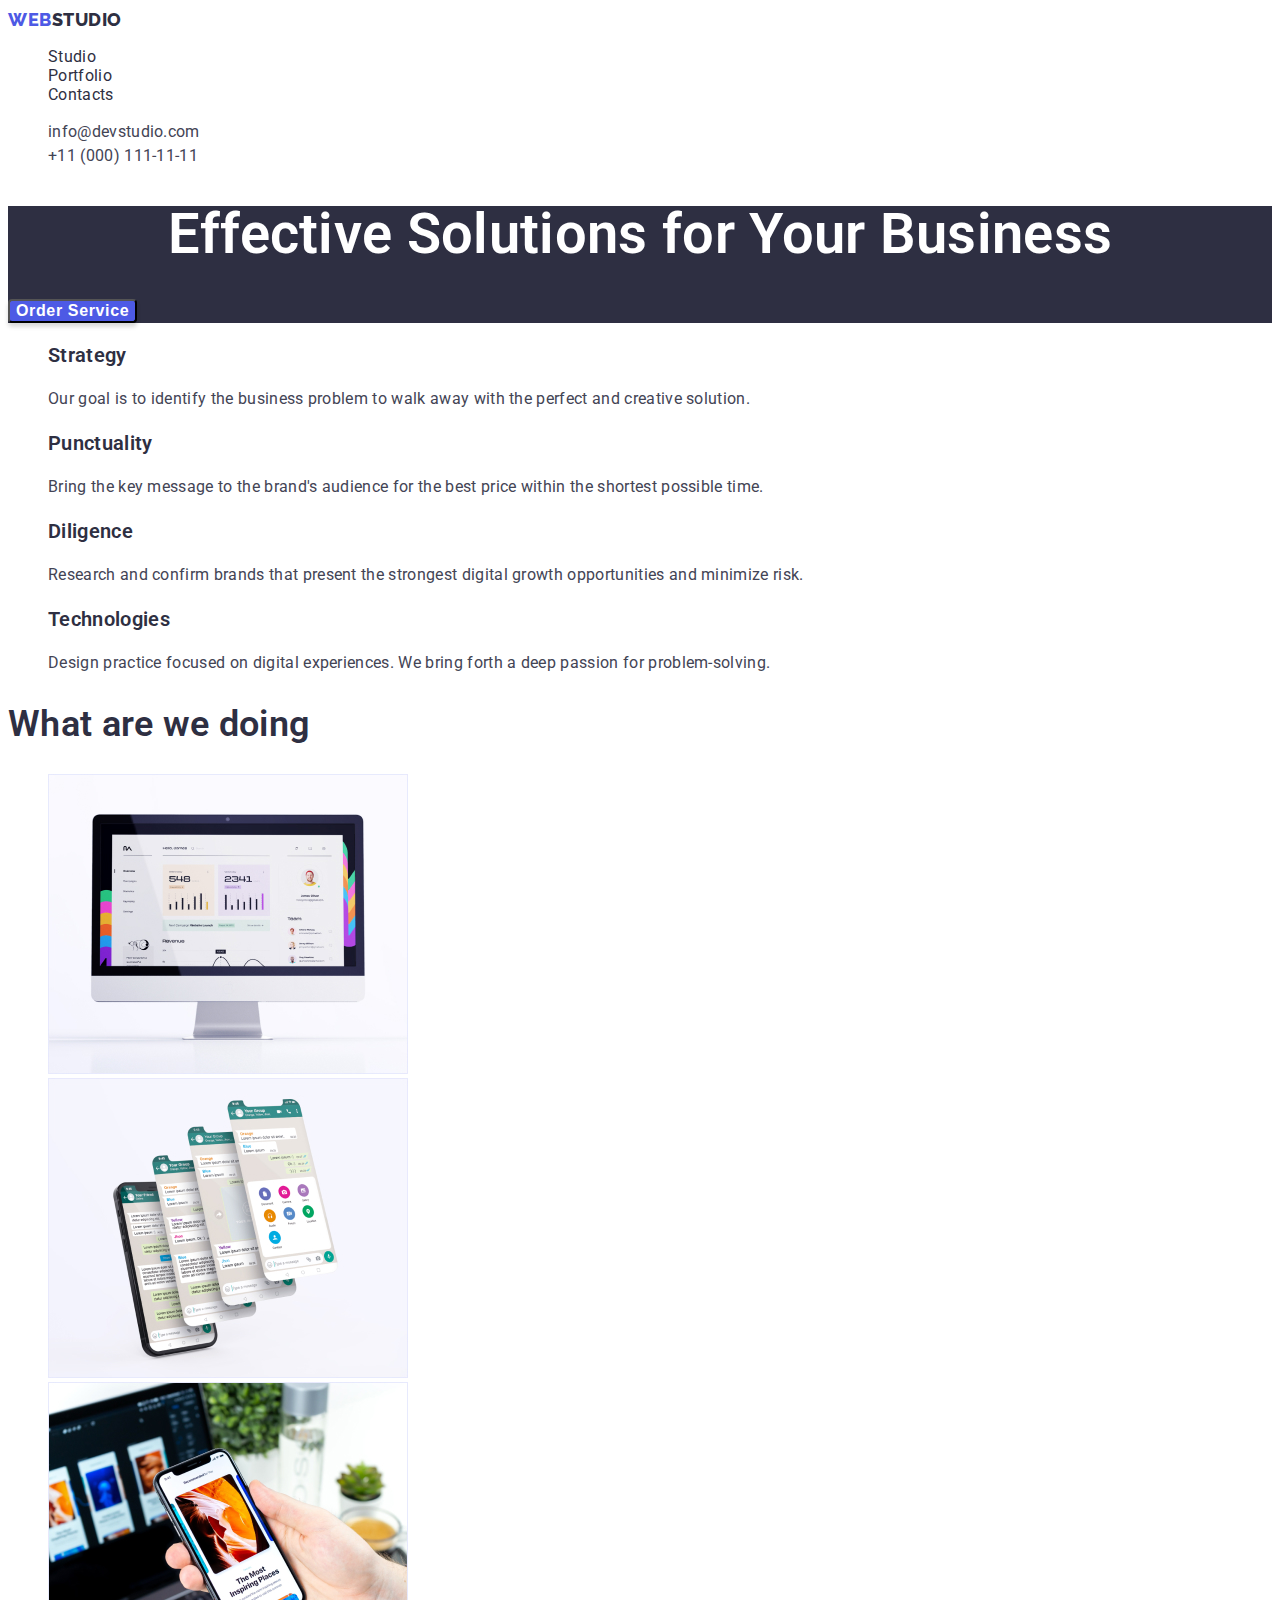
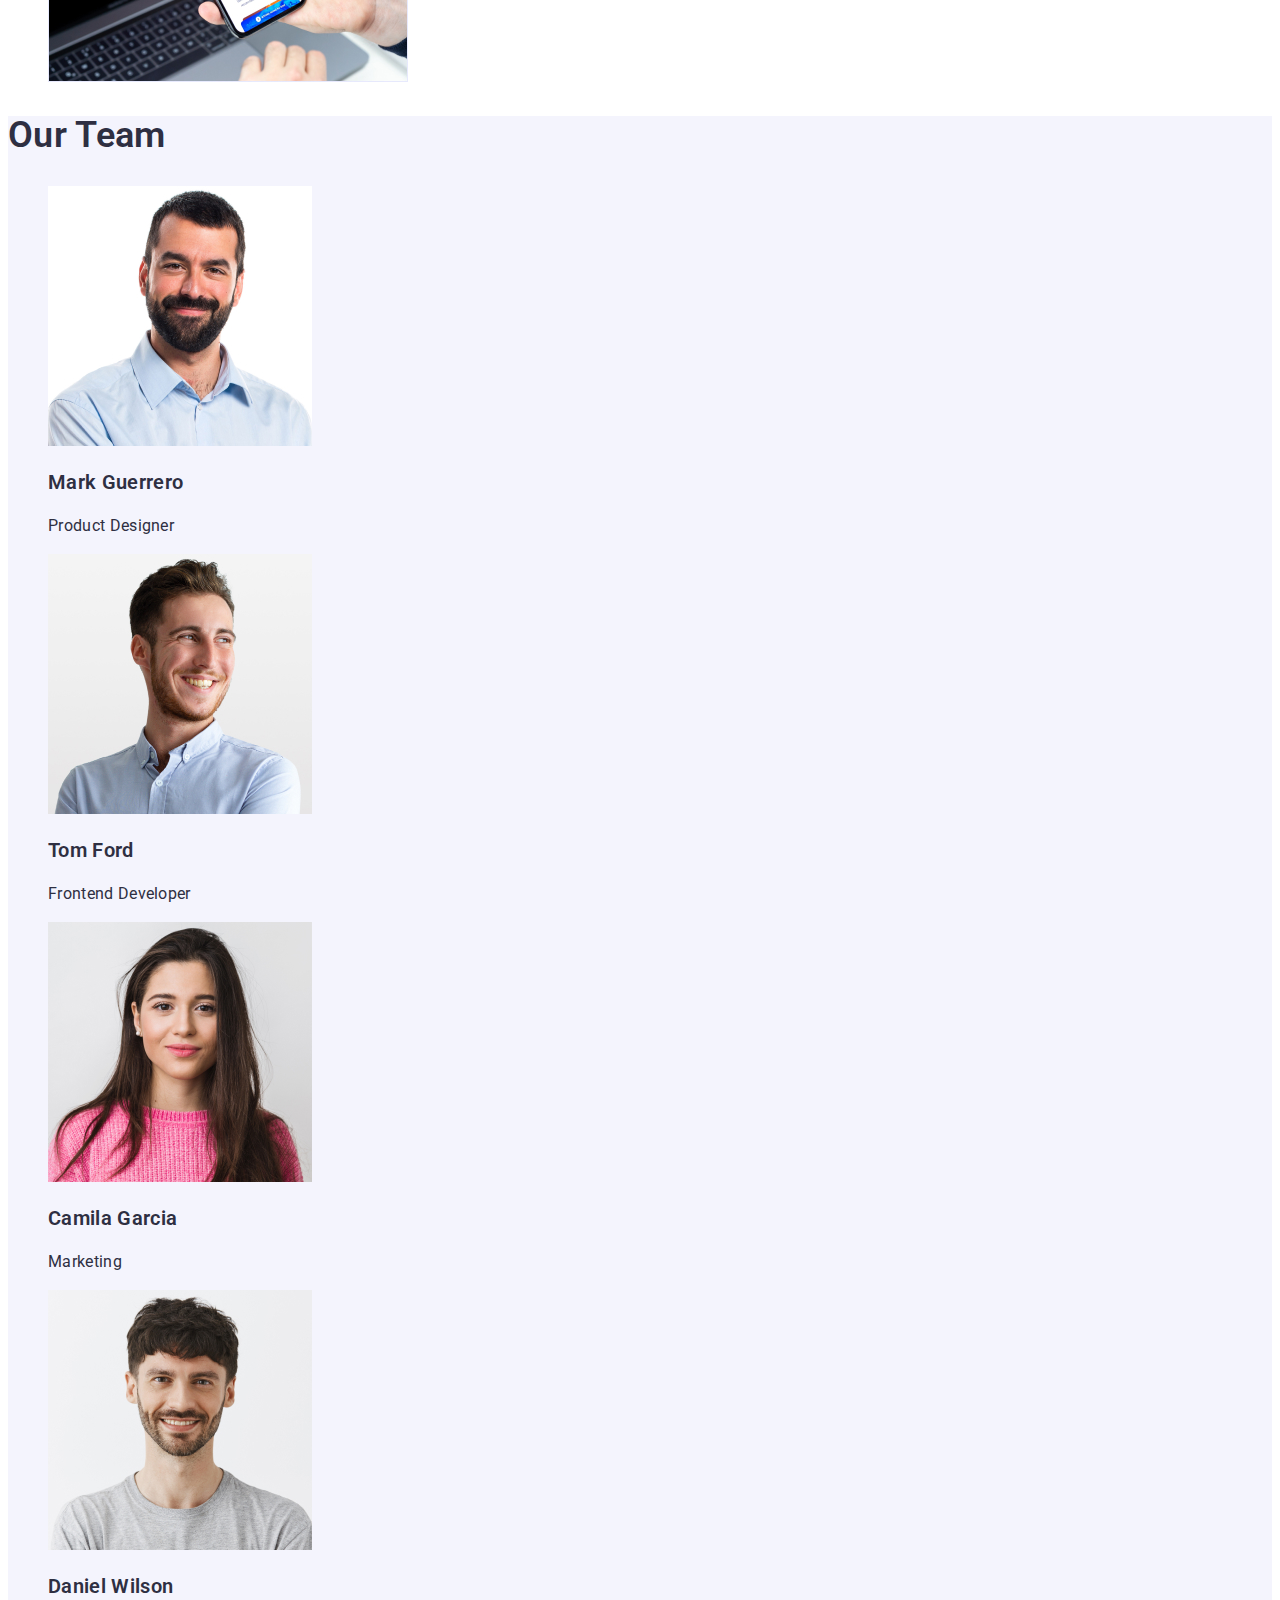
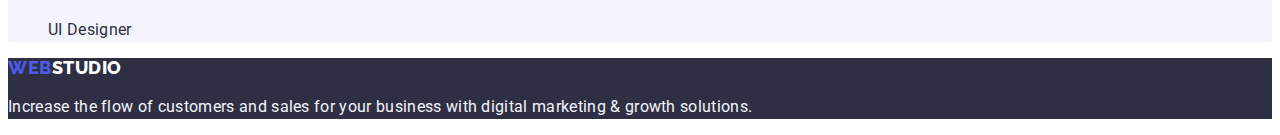
==== index.html @ 772b5e89 "Add all file" ====
<!DOCTYPE html>
<html lang="en">
  <head>
    <meta charset="UTF-8" />
    <meta http-equiv="X-UA-Compatible" content="IE=edge" />
    <meta name="viewport" content="width=device-width, initial-scale=1.0" />
    <title>WebStudio</title>
    <link rel="preconnect" href="https://fonts.googleapis.com">
    <link rel="preconnect" href="https://fonts.gstatic.com" crossorigin>
    <link href="https://fonts.googleapis.com/css2?family=Raleway:wght@700&family=Roboto:wght@400;500;700;900&display=swap" rel="stylesheet"> 
    <link rel="stylesheet" href="./css/styles.css">
  
  </head>
  <body>

    <header class="header">
      <nav class="navigation">
        <a href="index.html" class="logo"><span>Web</span>Studio</a>
        <ul class="nav-list list">
          <li><a href="./index.html" class="nav-link link">Studio</a></li>
          <li><a href="./portfolio.html" class="nav-link link">Portfolio</a></li>
          <li><a href="" class="nav-link link">Contacts</a></li>
        </ul>
      </nav>
      <ul class="contact-list list">
        <li><a href="mailto:info@devstudio.com" class="contact link">info@devstudio.com</a></li>
        <li><a href="tel:+110001111111" class="contact link">+11 (000) 111-11-11</a></li>
      </ul>
    </header>

    <main>
      <section class="hero">
        <h1 class="hero-title">Effective Solutions for Your Business</h1>
        <button type="button" class="btn-hero">Order Service</button>
      </section>

      <section class="work">
        <!--<h2>How we are working</h2>-->
        <ul class="work-list list">
          <li>
            <h3 class="work-title">Strategy</h3>
            <p class="work-text">
              Our goal is to identify the business problem to walk away with the
              perfect and creative solution.
            </p>
          </li>
          <li>
            <h3 class="work-title">Punctuality</h3>
            <p class="work-text">
              Bring the key message to the brand's audience for the best price
              within the shortest possible time.
            </p>
          </li>
          <li>
            <h3 class="work-title">Diligence</h3>
            <p class="work-text">
              Research and confirm brands that present the strongest digital
              growth opportunities and minimize risk.
            </p>
          </li>
          <li>
            <h3 class="work-title">Technologies</h3>
            <p class="work-text">
              Design practice focused on digital experiences. We bring forth a
              deep passion for problem-solving.
            </p>
          </li>
        </ul>
      </section>

      <section class="Doing">
        <h2 class="second-title">What are we doing</h2>
        <ul class="list">
          <li>
            <img
              src="./images/monitor.jpg"
              alt="PC application"
              width="360"
              height="300"
            />
          </li>
          <li>
            <img
              src="./images/menumobile.jpg"
              alt="mobile app"
              width="360"
              height="300"
            />
          </li>
          <li>
            <img
              src="./images/mobil.jpg"
              alt="design solutions"
              width="360"
              height="300"
            />
          </li>
        </ul>
      </section>

      <section class="our-team">
        <h2 class="second-title">Our Team</h2>
        <ul class="list">
          <li>
            <img
              src="./images/mark.jpg"
              alt="Mark Guerrero"
              width="264"
              height="260"
            />
            <h3 class="team-name">Mark Guerrero</h3>
            <p class="team-profession">Product Designer</p>
          </li>
          <li>
            <img
              src="./images/tom.jpg"
              alt="Tom Ford"
              width="264"
              height="260"
            />
            <h3 class="team-name">Tom Ford</h3>
            <p class="team-profession">Frontend Developer</p>
          </li>
          <li>
            <img
              src="./images/camila.jpg"
              alt="Camila Garcia"
              width="264"
              height="260"
            />
            <h3 class="team-name">Camila Garcia</h3>
            <p class="team-profession">Marketing</p>
          </li>
          <li>
            <img
              src="./images/daniel.jpg"
              alt="Daniel Wilson"
              width="264"
              height="260"
            />
            <h3 class="team-name">Daniel Wilson</h3>
            <p class="team-profession">UI Designer</p>
          </li>
        </ul>
      </section>
    </main>

    <footer class="foother-page">
      <a href="index.html" class="foot-logo logo"><span>Web</span>Studio</a>
      <p class="foother-ending">
        Increase the flow of customers and sales for your business with digital
        marketing & growth solutions.
      </p>
    </footer>
  </body>
</html>
---- css/styles.css ----
:root {
    --main-color:#2E2F42;
    --second-color:#434455;
    --third-color:#FFFFFF;
    --small-color:#4D5AE5;
    --button-color:#404BBF;
    --ligt-color:#F4F4FD;
}

    body {font-family: 'Roboto', sans-serif;
        color: var(--main-color);
        background-color: var(--third-color);
        letter-spacing: 0.02em;}
        
/* Header */
.header-nav {font-size: 16px;
    line-height: 1.5;
    font-weight: 600;
    background-color: var(--third-color);}  

 .logo {font-family: 'Raleway', sans-serif;
    font-weight: 800;
    font-size: 18px;
    line-height: 1.3;
    letter-spacing: 0.03em;
    text-transform: uppercase;
    text-decoration: none;
    color: var(--main-color);}   

    .logo > span {color: var(--small-color)}

    .link {text-decoration: none;}
     .link:hover,
     .link:focus 
     {color: var(--small-color);}
        
    .list {list-style: none;}

    .nav-list {}

        .nav-link {color: var(--main-color);}

    .contact-list {font-weight: 400;
            font-size: 16px;
            line-height: 1.5;}

        .contact {color: var(--second-color);}

    /* Main */
    /* Hero section */
        .hero{background-color: var(--main-color)}

        .hero-title {color: var(--third-color);
            font-weight: 600;
            font-size: 56px;
            line-height: 1;
            text-align: center;}

            .btn-hero {font-weight: 600;
                font-size: 16px;
                line-height: 1.1;
                letter-spacing: 0.04em;
                color: var(--third-color);
                background: var(--small-color);
                box-shadow: 0px 4px 4px rgba(0, 0, 0, 0.15);
                border-radius: 4px;}

                .btn-hero:hover,
                .btn-hero:focus {background-color: var(--button-color);}
        
    /* How we are working section */
        .work {background-color: var(--third-color);}
                
        .work-list {}
        
         .work-title {font-weight: 600;
            font-size: 20px;
            line-height: 1.2;}

            .work-text {color: var(--second-color);
                font-weight: 400;
                font-size: 16px;
                line-height: 1.5;}

    /* What are we doing section*/
        .second-title {font-weight: 600;
            font-size: 36px;
            line-height: 1.1;}

    /* Our team */
        .our-team {background-color: var(--ligt-color);}
        
        .team-name {font-weight: 600;
            font-size: 20px;
            line-height: 1.2;}

        .team-profession {font-weight: 400;
            font-size: 16px;
            line-height: 1.5;}

    /* Foother */
    .foot-logo {color: var(--third-color);
                line-height: 1.16;}

    .foother-page {background-color: var(--main-color);}
    
        .foother-ending {color: var(--ligt-color);
            font-weight: 400;
            font-size: 16px;
            line-height: 1.5;}

    /* Portfolio */
    .project-filter {}
    
        .btn-projects {font-weight: 600;
            font-size: 16px;
            line-height: 1.5;
            letter-spacing: 0.04em;
            background-color: var(--ligt-color);
            color: var(--small-color);}
        
        .btn-projects:hover,
        .btn-projects:focus {background-color: var(--small-color);
        color: var(--third-color);}

        .list {list-style: none;}

        .name-project {color: var(--main-color);
            font-weight: 600;
            font-size: 20px;
            line-height: 1.2;}

            .project-type   {color: var(--second-color);
                font-weight: 400;
                font-size: 16px;
                line-height: 1.5;}
        
        .pay-text {background-color: var(--small-color);
            color: var(--ligt-color);
            font-weight: 400;
            font-size: 16px;
            line-height: 1.5;}
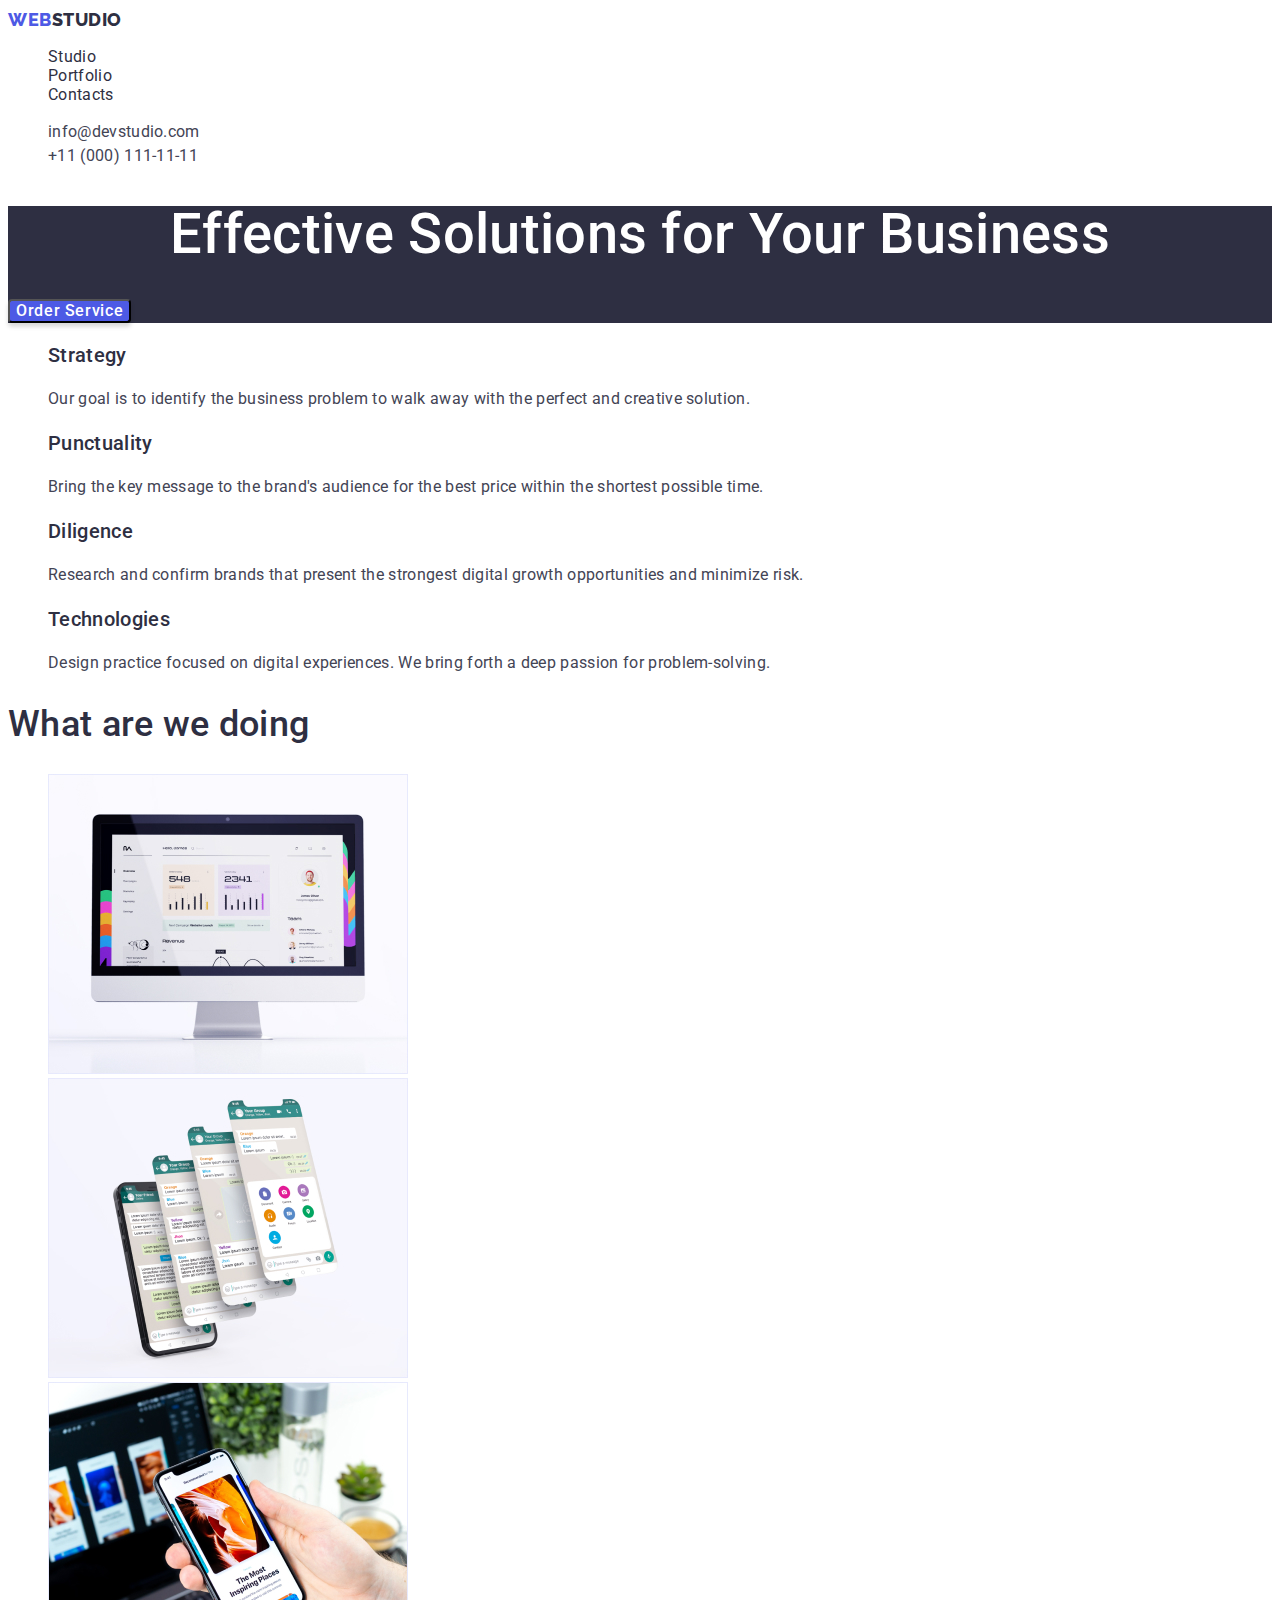
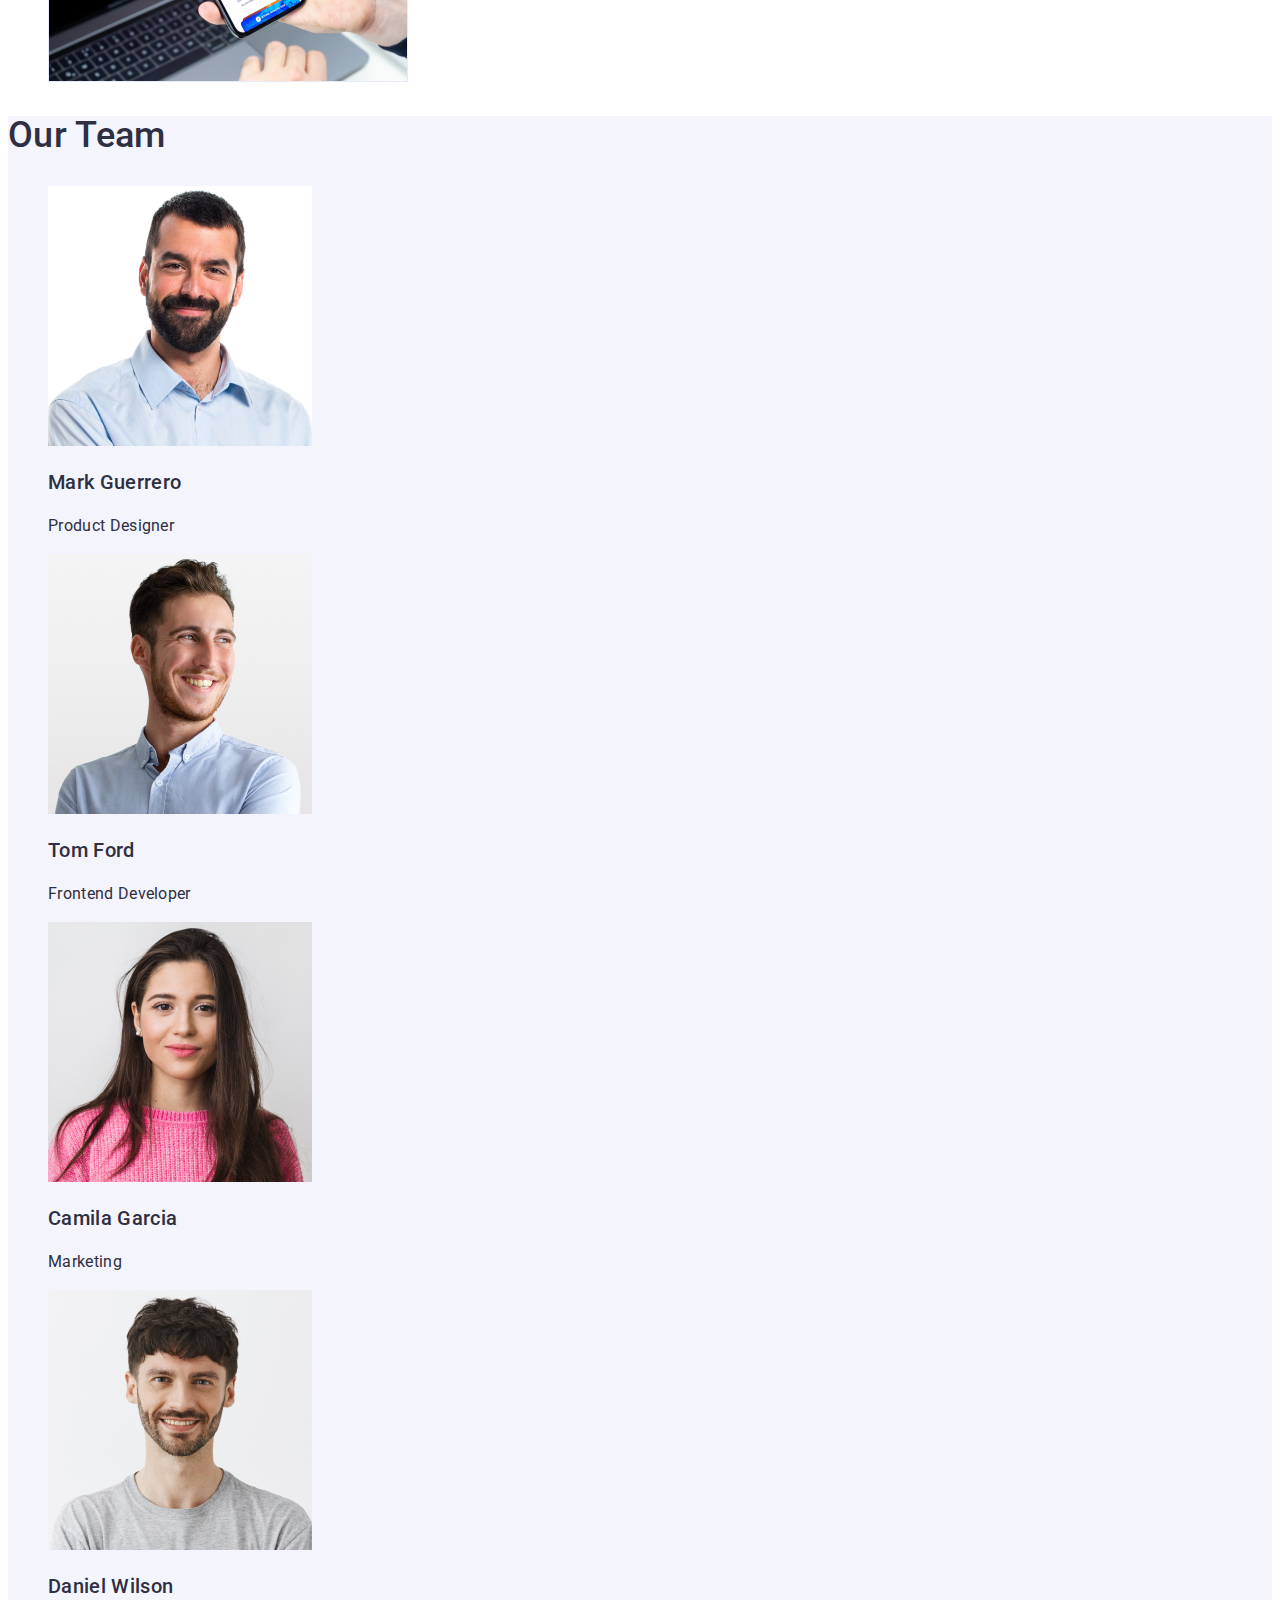
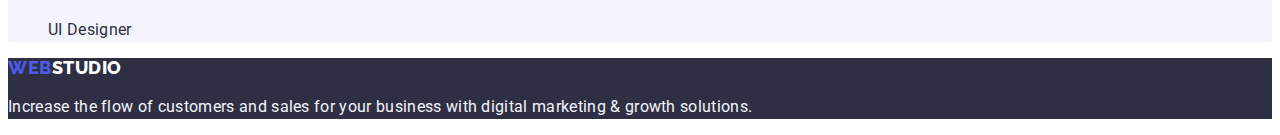
==== commit 5d4a56d5: "Corect css and html" ====
--- a/index.html
+++ b/index.html
@@ -5,26 +5,35 @@
     <meta http-equiv="X-UA-Compatible" content="IE=edge" />
     <meta name="viewport" content="width=device-width, initial-scale=1.0" />
     <title>WebStudio</title>
-    <link rel="preconnect" href="https://fonts.googleapis.com">
-    <link rel="preconnect" href="https://fonts.gstatic.com" crossorigin>
-    <link href="https://fonts.googleapis.com/css2?family=Raleway:wght@700&family=Roboto:wght@400;500;700;900&display=swap" rel="stylesheet"> 
-    <link rel="stylesheet" href="./css/styles.css">
-  
+    <link rel="preconnect" href="https://fonts.googleapis.com" />
+    <link rel="preconnect" href="https://fonts.gstatic.com" crossorigin />
+    <link
+      href="https://fonts.googleapis.com/css2?family=Raleway:wght@800&family=Roboto:wght@400;500;700;900&display=swap"
+      rel="stylesheet"
+    />
+    <link rel="stylesheet" href="./css/styles.css" />
   </head>
   <body>
-
     <header class="header">
       <nav class="navigation">
-        <a href="index.html" class="logo"><span>Web</span>Studio</a>
+        <a href="index.html" class="logo"
+          ><span class="logo-web">Web</span>Studio</a
+        >
         <ul class="nav-list list">
-          <li><a href="./index.html" class="nav-link link">Studio</a></li>
-          <li><a href="./portfolio.html" class="nav-link link">Portfolio</a></li>
+          <li><a href="./index.html" class="nav-link">Studio</a></li>
+          <li><a href="./portfolio.html" class="nav-link">Portfolio</a></li>
           <li><a href="" class="nav-link link">Contacts</a></li>
         </ul>
       </nav>
       <ul class="contact-list list">
-        <li><a href="mailto:info@devstudio.com" class="contact link">info@devstudio.com</a></li>
-        <li><a href="tel:+110001111111" class="contact link">+11 (000) 111-11-11</a></li>
+        <li>
+          <a href="mailto:info@devstudio.com" class="contact"
+            >info@devstudio.com</a
+          >
+        </li>
+        <li>
+          <a href="tel:+110001111111" class="contact">+11 (000) 111-11-11</a>
+        </li>
       </ul>
     </header>
 
@@ -146,7 +155,9 @@
     </main>
 
     <footer class="foother-page">
-      <a href="index.html" class="foot-logo logo"><span>Web</span>Studio</a>
+      <a href="index.html" class="foot-logo logo"
+        ><span class="logo-web">Web</span>Studio</a
+      >
       <p class="foother-ending">
         Increase the flow of customers and sales for your business with digital
         marketing & growth solutions.
--- a/css/styles.css
+++ b/css/styles.css
@@ -1,142 +1,215 @@
 :root {
-    --main-color:#2E2F42;
-    --second-color:#434455;
-    --third-color:#FFFFFF;
-    --small-color:#4D5AE5;
-    --button-color:#404BBF;
-    --ligt-color:#F4F4FD;
-}
-
-    body {font-family: 'Roboto', sans-serif;
-        color: var(--main-color);
-        background-color: var(--third-color);
-        letter-spacing: 0.02em;}
-        
+  --main-color: #2e2f42;
+  --second-color: #434455;
+  --third-color: #ffffff;
+  --small-color: #4d5ae5;
+  --button-color: #404bbf;
+  --ligt-color: #f4f4fd;
+}
+
+body {
+  font-family: "Roboto", sans-serif;
+  color: var(--main-color);
+  background-color: var(--third-color);
+  letter-spacing: 0.02em;
+}
+
 /* Header */
-.header-nav {font-size: 16px;
-    line-height: 1.5;
-    font-weight: 600;
-    background-color: var(--third-color);}  
-
- .logo {font-family: 'Raleway', sans-serif;
-    font-weight: 800;
-    font-size: 18px;
-    line-height: 1.3;
-    letter-spacing: 0.03em;
-    text-transform: uppercase;
-    text-decoration: none;
-    color: var(--main-color);}   
-
-    .logo > span {color: var(--small-color)}
-
-    .link {text-decoration: none;}
-     .link:hover,
-     .link:focus 
-     {color: var(--small-color);}
-        
-    .list {list-style: none;}
-
-    .nav-list {}
-
-        .nav-link {color: var(--main-color);}
-
-    .contact-list {font-weight: 400;
-            font-size: 16px;
-            line-height: 1.5;}
-
-        .contact {color: var(--second-color);}
-
-    /* Main */
-    /* Hero section */
-        .hero{background-color: var(--main-color)}
-
-        .hero-title {color: var(--third-color);
-            font-weight: 600;
-            font-size: 56px;
-            line-height: 1;
-            text-align: center;}
-
-            .btn-hero {font-weight: 600;
-                font-size: 16px;
-                line-height: 1.1;
-                letter-spacing: 0.04em;
-                color: var(--third-color);
-                background: var(--small-color);
-                box-shadow: 0px 4px 4px rgba(0, 0, 0, 0.15);
-                border-radius: 4px;}
-
-                .btn-hero:hover,
-                .btn-hero:focus {background-color: var(--button-color);}
-        
-    /* How we are working section */
-        .work {background-color: var(--third-color);}
-                
-        .work-list {}
-        
-         .work-title {font-weight: 600;
-            font-size: 20px;
-            line-height: 1.2;}
-
-            .work-text {color: var(--second-color);
-                font-weight: 400;
-                font-size: 16px;
-                line-height: 1.5;}
-
-    /* What are we doing section*/
-        .second-title {font-weight: 600;
-            font-size: 36px;
-            line-height: 1.1;}
-
-    /* Our team */
-        .our-team {background-color: var(--ligt-color);}
-        
-        .team-name {font-weight: 600;
-            font-size: 20px;
-            line-height: 1.2;}
-
-        .team-profession {font-weight: 400;
-            font-size: 16px;
-            line-height: 1.5;}
-
-    /* Foother */
-    .foot-logo {color: var(--third-color);
-                line-height: 1.16;}
-
-    .foother-page {background-color: var(--main-color);}
-    
-        .foother-ending {color: var(--ligt-color);
-            font-weight: 400;
-            font-size: 16px;
-            line-height: 1.5;}
-
-    /* Portfolio */
-    .project-filter {}
-    
-        .btn-projects {font-weight: 600;
-            font-size: 16px;
-            line-height: 1.5;
-            letter-spacing: 0.04em;
-            background-color: var(--ligt-color);
-            color: var(--small-color);}
-        
-        .btn-projects:hover,
-        .btn-projects:focus {background-color: var(--small-color);
-        color: var(--third-color);}
-
-        .list {list-style: none;}
-
-        .name-project {color: var(--main-color);
-            font-weight: 600;
-            font-size: 20px;
-            line-height: 1.2;}
-
-            .project-type   {color: var(--second-color);
-                font-weight: 400;
-                font-size: 16px;
-                line-height: 1.5;}
-        
-        .pay-text {background-color: var(--small-color);
-            color: var(--ligt-color);
-            font-weight: 400;
-            font-size: 16px;
-            line-height: 1.5;}
+.header-nav {
+  font-size: 16px;
+  line-height: 1.5;
+  font-weight: 500;
+  background-color: var(--third-color);
+}
+
+.logo {
+  font-family: "Raleway", sans-serif;
+  font-weight: 800;
+  font-size: 18px;
+  line-height: 1.3;
+  letter-spacing: 0.03em;
+  text-transform: uppercase;
+  text-decoration: none;
+  color: var(--main-color);
+}
+
+.logo-web {
+  color: var(--small-color);
+}
+
+.list {
+  list-style: none;
+}
+
+.nav-list {
+}
+
+.nav-link {
+  color: var(--main-color);
+  text-decoration: none;
+}
+.nav-link:hover,
+.nav-link:focus {
+  color: var(--second-color);
+}
+.nav-link:active {
+  color: var(--small-color);
+}
+
+.contact-list {
+  font-size: 16px;
+  line-height: 1.5;
+}
+
+.contact {
+  color: var(--second-color);
+  text-decoration: none;
+}
+
+.contact:hover,
+.contact:focus {
+  color: var(--small-color);
+}
+
+/* Main */
+/* Hero section */
+.hero {
+  background-color: var(--main-color);
+}
+
+.hero-title {
+  color: var(--third-color);
+  font-weight: 500;
+  font-size: 56px;
+  line-height: 1;
+  text-align: center;
+}
+
+.btn-hero {
+  font-family: inherit;
+  font-weight: 500;
+  font-size: 16px;
+  line-height: 1.1;
+  letter-spacing: 0.04em;
+  color: var(--third-color);
+  background: var(--small-color);
+  box-shadow: 0px 4px 4px rgba(0, 0, 0, 0.15);
+  border-radius: 4px;
+  cursor: pointer;
+}
+
+.btn-hero:hover,
+.btn-hero:focus {
+  color: 0px 1px 6px rgba(46, 47, 66, 0.08), 0px 1px 1px rgba(46, 47, 66, 0.16),
+    0px 2px 1px rgba(46, 47, 66, 0.08);
+}
+.btn-hero:active {
+  background-color: var(--button-color);
+}
+
+/* How we are working section */
+.work {
+  background-color: var(--third-color);
+}
+
+.work-list {
+}
+
+.work-title {
+  font-weight: 500;
+  font-size: 20px;
+  line-height: 1.2;
+}
+
+.work-text {
+  color: var(--second-color);
+  font-size: 16px;
+  line-height: 1.5;
+}
+
+/* What are we doing section*/
+.second-title {
+  font-weight: 500;
+  font-size: 36px;
+  line-height: 1.1;
+}
+
+/* Our team */
+.our-team {
+  background-color: var(--ligt-color);
+}
+
+.team-name {
+  font-weight: 500;
+  font-size: 20px;
+  line-height: 1.2;
+}
+
+.team-profession {
+  font-size: 16px;
+  line-height: 1.5;
+}
+
+/* Foother */
+.foot-logo {
+  color: var(--third-color);
+  line-height: 1.16;
+}
+
+.foother-page {
+  background-color: var(--main-color);
+}
+
+.foother-ending {
+  color: var(--ligt-color);
+  font-size: 16px;
+  line-height: 1.5;
+}
+
+/* Portfolio */
+.project-filter {
+}
+
+.btn-projects {
+  font-family: inherit;
+  font-weight: 500;
+  font-size: 16px;
+  line-height: 1.5;
+  letter-spacing: 0.04em;
+  background-color: var(--ligt-color);
+  color: var(--small-color);
+  cursor: pointer;
+}
+
+.btn-projects:hover,
+.btn-projects:focus {
+  background-color: var(--small-color);
+  color: var(--third-color);
+}
+
+.project-list {
+}
+
+.project-link {
+  text-decoration: none;
+}
+
+.name-project {
+  color: var(--main-color);
+  font-weight: 500;
+  font-size: 20px;
+  line-height: 1.2;
+}
+
+.project-type {
+  color: var(--second-color);
+  font-size: 16px;
+  line-height: 1.5;
+}
+
+.pay-text {
+  background-color: var(--small-color);
+  color: var(--ligt-color);
+  font-size: 16px;
+  line-height: 1.5;
+}
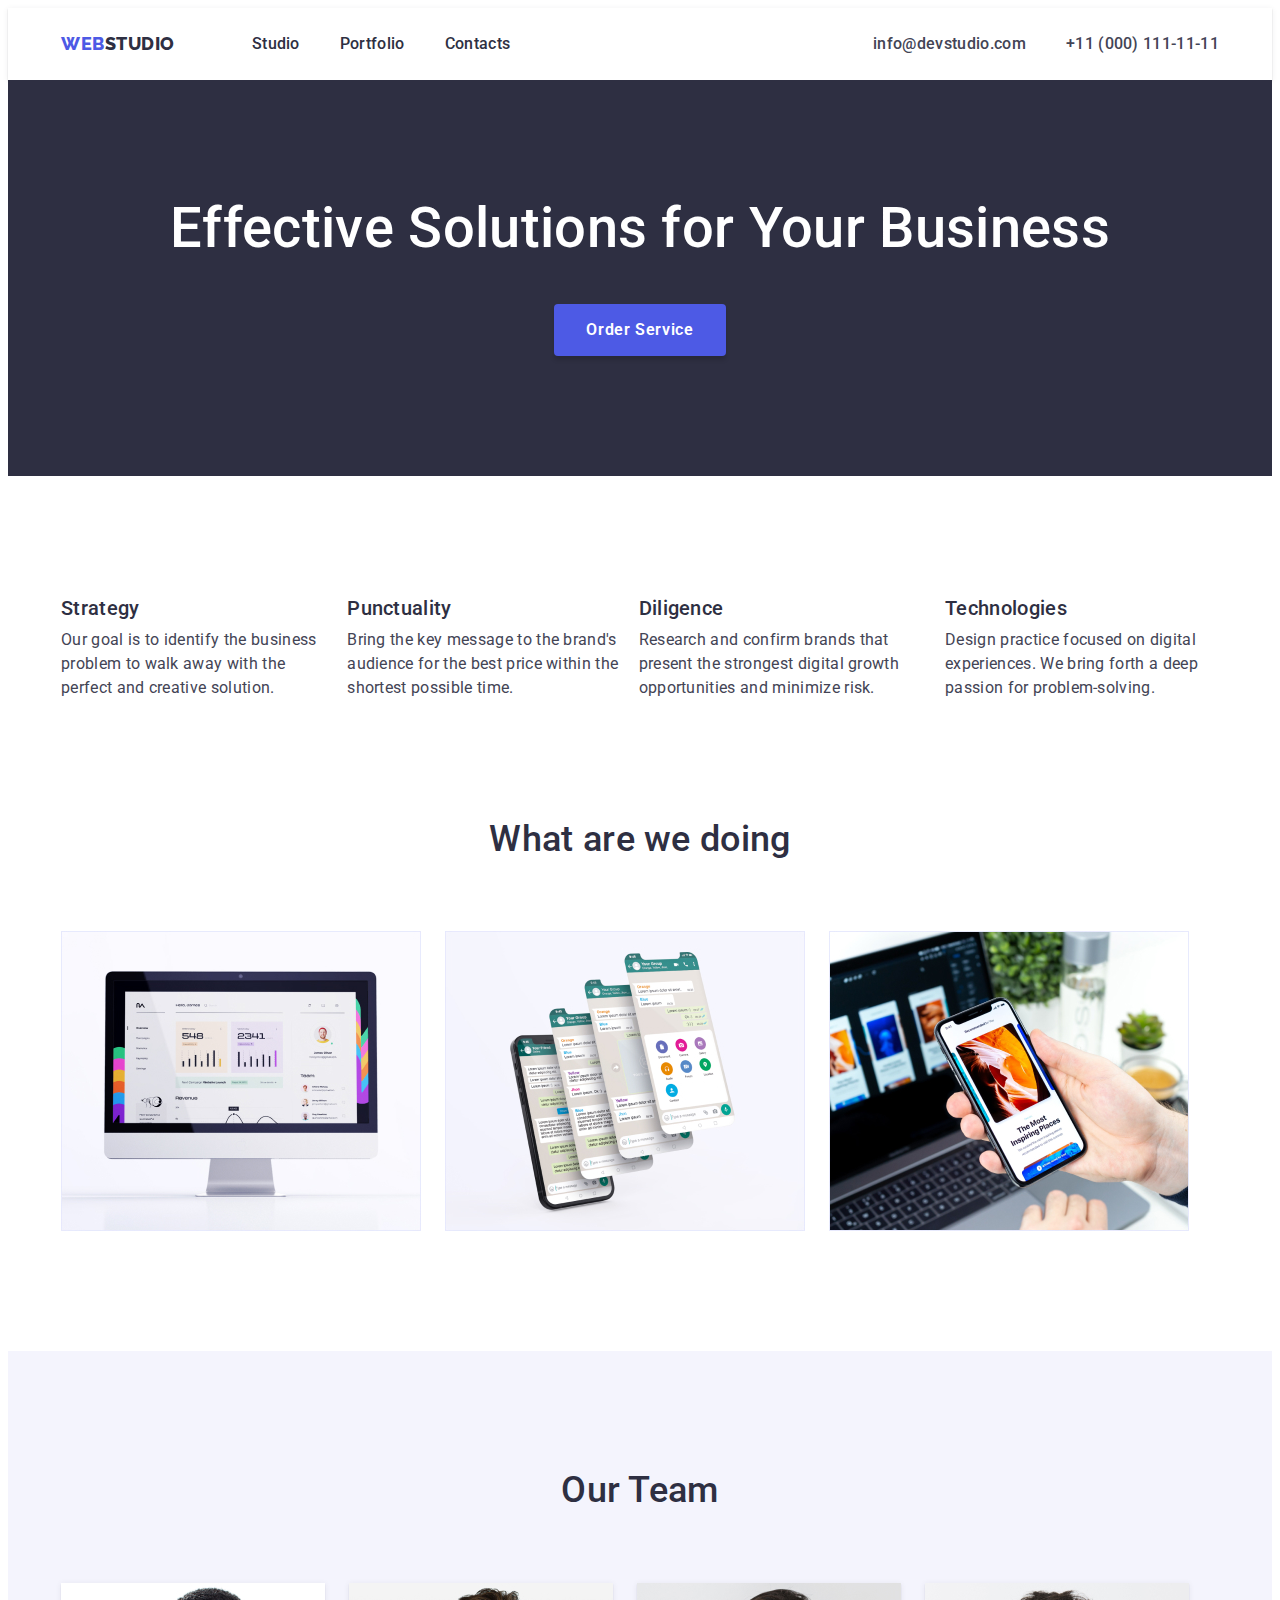
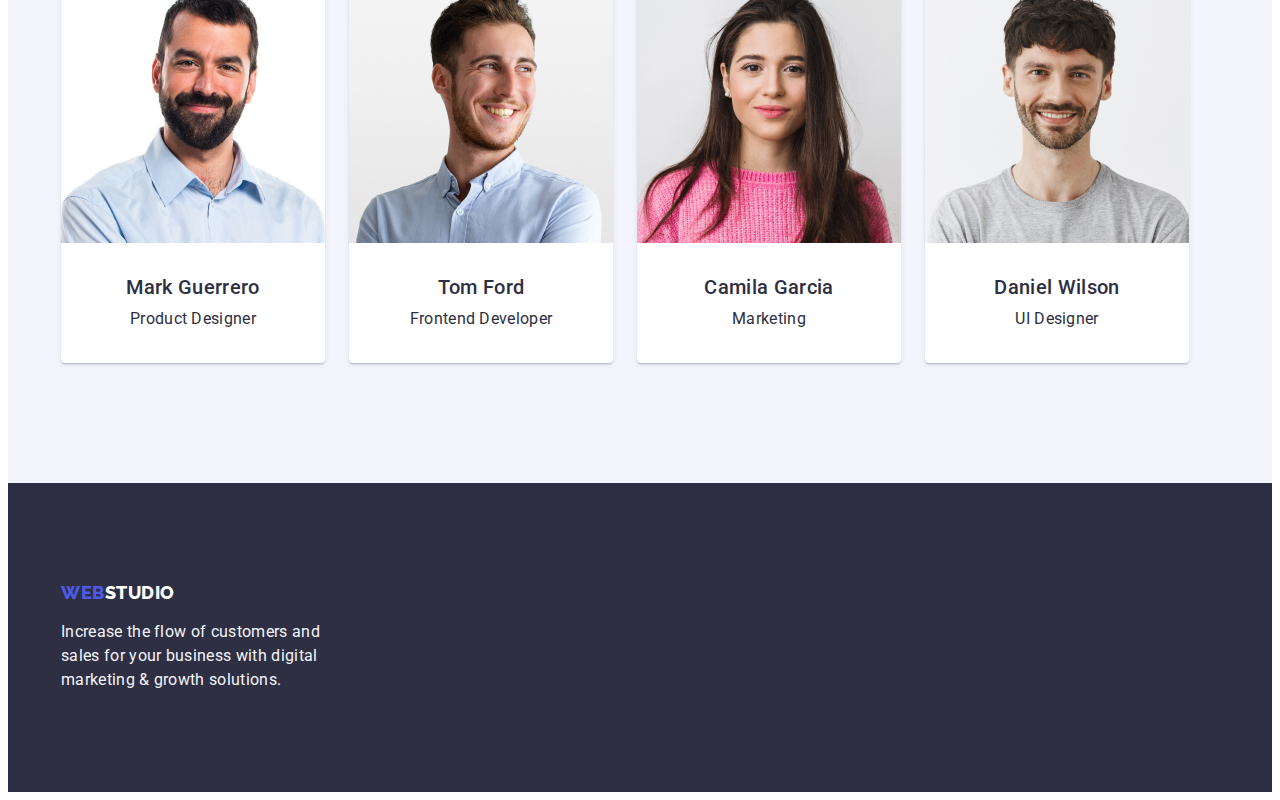
==== commit e958653a: "Add flex" ====
--- a/index.html
+++ b/index.html
@@ -11,157 +11,181 @@
       href="https://fonts.googleapis.com/css2?family=Raleway:wght@800&family=Roboto:wght@400;500;700;900&display=swap"
       rel="stylesheet"
     />
+    <link rel="stylesheet" href="https://cdnjs.cloudflare.com/ajax/libs/modern-normalize/1.1.0/modern-normalize.min.css" integrity="sha512-wpPYUAdjBVSE4KJnH1VR1HeZfpl1ub8YT/NKx4PuQ5NmX2tKuGu6U/JRp5y+Y8XG2tV+wKQpNHVUX03MfMFn9Q==" crossorigin="anonymous" referrerpolicy="no-referrer" />
     <link rel="stylesheet" href="./css/styles.css" />
   </head>
   <body>
     <header class="header">
-      <nav class="navigation">
-        <a href="index.html" class="logo"
-          ><span class="logo-web">Web</span>Studio</a
-        >
-        <ul class="nav-list list">
-          <li><a href="./index.html" class="nav-link">Studio</a></li>
-          <li><a href="./portfolio.html" class="nav-link">Portfolio</a></li>
-          <li><a href="" class="nav-link link">Contacts</a></li>
+      <div class="container header-list">
+        <nav class="navigation">
+          <a href="index.html" class="logo-header logo"
+            ><span class="logo-web">Web</span>Studio</a
+          >
+          <ul class="nav-list list">
+            <li class="nav-li"><a href="./index.html" class="nav-link">Studio</a></li>
+            <li class="nav-li"><a href="./portfolio.html" class="nav-link">Portfolio</a></li>
+            <li class="nav-li"><a href="" class="nav-link">Contacts</a></li>
+          </ul>
+        </nav>
+        <ul class="contact-list list">
+          <li class="contact-li">
+            <a href="mailto:info@devstudio.com" class="contact"
+              >info@devstudio.com</a
+            >
+          </li>
+          <li class="contact-li">
+            <a href="tel:+110001111111" class="contact">+11 (000) 111-11-11</a>
+          </li>
         </ul>
-      </nav>
-      <ul class="contact-list list">
-        <li>
-          <a href="mailto:info@devstudio.com" class="contact"
-            >info@devstudio.com</a
-          >
-        </li>
-        <li>
-          <a href="tel:+110001111111" class="contact">+11 (000) 111-11-11</a>
-        </li>
-      </ul>
+      </div>
     </header>
 
     <main>
-      <section class="hero">
-        <h1 class="hero-title">Effective Solutions for Your Business</h1>
-        <button type="button" class="btn-hero">Order Service</button>
+      <section class="section hero">
+        <div class="container">
+          <h1 class="hero-title">Effective Solutions for Your Business</h1>
+          <button type="button" class="btn-hero">Order Service</button>
+        </div>
       </section>
 
-      <section class="work">
+      <section class="section work">
+        <div class="container">
         <!--<h2>How we are working</h2>-->
-        <ul class="work-list list">
-          <li>
-            <h3 class="work-title">Strategy</h3>
-            <p class="work-text">
-              Our goal is to identify the business problem to walk away with the
-              perfect and creative solution.
-            </p>
-          </li>
-          <li>
-            <h3 class="work-title">Punctuality</h3>
-            <p class="work-text">
-              Bring the key message to the brand's audience for the best price
-              within the shortest possible time.
-            </p>
-          </li>
-          <li>
-            <h3 class="work-title">Diligence</h3>
-            <p class="work-text">
-              Research and confirm brands that present the strongest digital
-              growth opportunities and minimize risk.
-            </p>
-          </li>
-          <li>
-            <h3 class="work-title">Technologies</h3>
-            <p class="work-text">
-              Design practice focused on digital experiences. We bring forth a
-              deep passion for problem-solving.
-            </p>
-          </li>
-        </ul>
+          <ul class="work-list list">
+            <li class="list-item">
+              <h3 class="work-title">Strategy</h3>
+              <p class="work-text">
+                Our goal is to identify the business problem to walk away with the
+                perfect and creative solution.
+              </p>
+            </li>
+            <li class="list-item">
+              <h3 class="work-title">Punctuality</h3>
+              <p class="work-text">
+                Bring the key message to the brand's audience for the best price
+                within the shortest possible time.
+              </p>
+            </li>
+            <li class="list-item">
+              <h3 class="work-title">Diligence</h3>
+              <p class="work-text">
+                Research and confirm brands that present the strongest digital
+                growth opportunities and minimize risk.
+              </p>
+            </li>
+            <li class="list-item"> 
+              <h3 class="work-title">Technologies</h3>
+              <p class="work-text">
+                Design practice focused on digital experiences. We bring forth a
+                deep passion for problem-solving.
+              </p>
+            </li>
+          </ul>
+      </div>
       </section>
 
-      <section class="Doing">
-        <h2 class="second-title">What are we doing</h2>
-        <ul class="list">
-          <li>
-            <img
-              src="./images/monitor.jpg"
-              alt="PC application"
-              width="360"
-              height="300"
-            />
-          </li>
-          <li>
-            <img
-              src="./images/menumobile.jpg"
-              alt="mobile app"
-              width="360"
-              height="300"
-            />
-          </li>
-          <li>
-            <img
-              src="./images/mobil.jpg"
-              alt="design solutions"
-              width="360"
-              height="300"
-            />
-          </li>
-        </ul>
+      <section class="section">
+        <div class="container">
+          <h2 class="second-title">What are we doing</h2>
+          <ul class="doing-list list">
+            <li class="doing-item">
+              <img
+                src="./images/monitor.jpg"
+                alt="PC application"
+                width="360"
+                height="300"
+              />
+            </li>
+            <li class="doing-item">
+              <img
+                src="./images/menumobile.jpg"
+                alt="mobile app"
+                width="360"
+                height="300"
+              />
+            </li>
+            <li class="doing-item">
+              <img
+                src="./images/mobil.jpg"
+                alt="design solutions"
+                width="360"
+                height="300"
+              />
+            </li>
+          </ul>
+      </div>
       </section>
 
-      <section class="our-team">
-        <h2 class="second-title">Our Team</h2>
-        <ul class="list">
-          <li>
-            <img
-              src="./images/mark.jpg"
-              alt="Mark Guerrero"
-              width="264"
-              height="260"
-            />
-            <h3 class="team-name">Mark Guerrero</h3>
-            <p class="team-profession">Product Designer</p>
-          </li>
-          <li>
-            <img
-              src="./images/tom.jpg"
-              alt="Tom Ford"
-              width="264"
-              height="260"
-            />
-            <h3 class="team-name">Tom Ford</h3>
-            <p class="team-profession">Frontend Developer</p>
-          </li>
-          <li>
-            <img
-              src="./images/camila.jpg"
-              alt="Camila Garcia"
-              width="264"
-              height="260"
-            />
-            <h3 class="team-name">Camila Garcia</h3>
-            <p class="team-profession">Marketing</p>
-          </li>
-          <li>
-            <img
-              src="./images/daniel.jpg"
-              alt="Daniel Wilson"
-              width="264"
-              height="260"
-            />
-            <h3 class="team-name">Daniel Wilson</h3>
-            <p class="team-profession">UI Designer</p>
-          </li>
-        </ul>
-      </section>
+      <section class="section our-team">
+        <div class="container">
+          <h2 class="second-title">Our Team</h2>
+          <ul class="team-card list">
+            <li class="team-person">
+              <img
+                src="./images/mark.jpg"
+                alt="Mark Guerrero"
+                width="264"
+                height="260"
+              />
+              <div class="team-item">
+              <h3 class="team-name">Mark Guerrero</h3>
+              <p class="team-profession">Product Designer</p>
+              </div>
+            </li>
+
+            <li class="team-person">
+              <img
+                src="./images/tom.jpg"
+                alt="Tom Ford"
+                width="264"
+                height="260"
+              />
+              <div class="team-item">
+              <h3 class="team-name">Tom Ford</h3>
+              <p class="team-profession">Frontend Developer</p>
+              </div>
+            </li>
+
+            <li class="team-person">
+              <img
+                src="./images/camila.jpg"
+                alt="Camila Garcia"
+                width="264"
+                height="260"
+              />
+              <div class="team-item">
+              <h3 class="team-name">Camila Garcia</h3>
+              <p class="team-profession">Marketing</p>
+              </div> 
+            </li>
+            
+            <li class="team-person">
+              <img
+                src="./images/daniel.jpg"
+                alt="Daniel Wilson"
+                width="264"
+                height="260"
+              />
+              <div class="team-item">
+              <h3 class="team-name">Daniel Wilson</h3>
+              <p class="team-profession">UI Designer</p>
+              </div>
+            </li>
+          </ul>
+        </section>
+    </div>
     </main>
 
     <footer class="foother-page">
-      <a href="index.html" class="foot-logo logo"
-        ><span class="logo-web">Web</span>Studio</a
-      >
-      <p class="foother-ending">
-        Increase the flow of customers and sales for your business with digital
-        marketing & growth solutions.
-      </p>
+      <div class="container">
+        <a href="index.html" class="foot-logo logo"
+          ><span class="logo-web">Web</span>Studio</a
+        >
+        <p class="foother-ending">
+          Increase the flow of customers and sales for your business with digital
+          marketing & growth solutions.
+        </p>
+    </div>
     </footer>
   </body>
 </html>
--- a/css/styles.css
+++ b/css/styles.css
@@ -5,6 +5,7 @@
   --small-color: #4d5ae5;
   --button-color: #404bbf;
   --ligt-color: #f4f4fd;
+  --cloud-btn: #E7E9FC;
 }
 
 body {
@@ -14,40 +15,104 @@
   letter-spacing: 0.02em;
 }
 
+/* Container */
+
+.container {
+  max-width: 1158px;
+  margin-left: auto;
+  margin-right: auto;
+  padding: 0 15px;
+}
+
+/* Minus */
+
+h1,
+h2,
+h3,
+p {margin-top: 0;
+  margin-bottom: 0;
+}
+
+.section {
+  padding-top: 120px;
+  padding-bottom: 120px;
+}
+
+.list {
+  list-style: none;
+  margin-top: 0;
+  margin-bottom: 0;
+  padding-right: 0;
+  padding-left: 0;
+}
+
+img {
+  display: block;
+  max-width: 100%;
+}
+
+
 /* Header */
-.header-nav {
-  font-size: 16px;
-  line-height: 1.5;
-  font-weight: 500;
+
+.header {
   background-color: var(--third-color);
-}
-
-.logo {
+  font-size: 16px;
+  font-weight: 500;
+  line-height: 1.5;
+  border-bottom: 1px;
+  box-shadow: 0px 1px 6px rgba(46, 47, 66, 0.08), 0px 1px 1px rgba(46, 47, 66, 0.16), 0px 2px 1px rgba(46, 47, 66, 0.08);
+}
+
+.header-list {
+  display: flex;
+  margin-left: auto;
+  align-items: center;
+}
+
+.logo-header {
+  margin-right: 77px;
+  padding-top: 24px;
+  padding-bottom: 24px;
+}
+
+.logo{  
+  color: var(--main-color);  
   font-family: "Raleway", sans-serif;
   font-weight: 800;
   font-size: 18px;
   line-height: 1.3;
   letter-spacing: 0.03em;
+  
+  
   text-transform: uppercase;
   text-decoration: none;
-  color: var(--main-color);
 }
 
 .logo-web {
   color: var(--small-color);
 }
 
-.list {
-  list-style: none;
+.navigation {
+  display: flex;
 }
 
 .nav-list {
+  display: flex;
+}
+
+.nav-li:not(:last-child) {
+  margin-right: 40px;
 }
 
 .nav-link {
+  display: block;
+  padding-top: 24px;
+  padding-bottom: 24px;
+  
   color: var(--main-color);
   text-decoration: none;
 }
+
 .nav-link:hover,
 .nav-link:focus {
   color: var(--second-color);
@@ -57,11 +122,20 @@
 }
 
 .contact-list {
-  font-size: 16px;
-  line-height: 1.5;
+  display: flex;
+  margin-left: auto;
+
+  font-size: 16px;
+  line-height: 1.5;
+}
+
+.contact-li:not(:last-child) {
+  margin-right: 40px;
 }
 
 .contact {
+  padding-top: 24px;
+  padding-bottom: 24px;
   color: var(--second-color);
   text-decoration: none;
 }
@@ -72,9 +146,11 @@
 }
 
 /* Main */
+
 /* Hero section */
 .hero {
   background-color: var(--main-color);
+  text-align: center;
 }
 
 .hero-title {
@@ -82,19 +158,24 @@
   font-weight: 500;
   font-size: 56px;
   line-height: 1;
-  text-align: center;
-}
-
-.btn-hero {
+  margin-top: 0;
+  margin-bottom: 48px;
+}
+
+.btn-hero {    
+  background: var(--small-color);
+  color: var(--third-color);
   font-family: inherit;
-  font-weight: 500;
+  font-weight: 600;
   font-size: 16px;
   line-height: 1.1;
   letter-spacing: 0.04em;
-  color: var(--third-color);
-  background: var(--small-color);
+  min-width: 170px;
+
   box-shadow: 0px 4px 4px rgba(0, 0, 0, 0.15);
   border-radius: 4px;
+  padding: 15px 30px;
+  border-color: transparent;
   cursor: pointer;
 }
 
@@ -109,16 +190,26 @@
 
 /* How we are working section */
 .work {
+  padding-bottom: 0;
   background-color: var(--third-color);
 }
 
 .work-list {
-}
-
-.work-title {
+  display: flex;
+}
+
+.list-item:not(:last-child) {
+  margin-right: 20px;
+}
+
+.work-title {  
+  margin-top: 0;
+  margin-bottom: 8px;
+  
   font-weight: 500;
   font-size: 20px;
   line-height: 1.2;
+
 }
 
 .work-text {
@@ -128,10 +219,26 @@
 }
 
 /* What are we doing section*/
+.doing {
+  padding-top: 0;
+}
+
 .second-title {
+  text-align: center;
+  margin-top: 0;
+  margin-bottom: 72px;
+  
   font-weight: 500;
   font-size: 36px;
   line-height: 1.1;
+}
+
+.doing-list {
+  display: flex;
+  }
+
+.doing-item:not(:last-child) {
+  margin-right: 24px;
 }
 
 /* Our team */
@@ -139,10 +246,34 @@
   background-color: var(--ligt-color);
 }
 
-.team-name {
+.team-card{
+  display: flex;
+}
+
+.team-person {
+  width: 264px;
+  background: var(--third-color);
+  box-shadow: 0px 1px 6px rgba(46, 47, 66, 0.08), 0px 1px 1px rgba(46, 47, 66, 0.16), 0px 2px 1px rgba(46, 47, 66, 0.08);
+  border-radius: 0px 0px 4px 4px;
+}
+
+.team-person:not(:last-child) {
+  margin-right: 24px;
+}
+
+.team-item {
+  text-align: center;
+  padding-top: 32px;
+  padding-bottom: 32px;
+}
+
+.team-name {  
+  margin-bottom: 8px;
+  
   font-weight: 500;
   font-size: 20px;
   line-height: 1.2;
+
 }
 
 .team-profession {
@@ -152,22 +283,36 @@
 
 /* Foother */
 .foot-logo {
+  display: block;
+  margin-bottom: 16px;
+  
   color: var(--third-color);
   line-height: 1.16;
 }
 
-.foother-page {
+.foother-page {  
+  padding-top: 100px;
+  padding-bottom: 100px;
+
   background-color: var(--main-color);
 }
 
 .foother-ending {
+  max-width: 264px;
+
   color: var(--ligt-color);
   font-size: 16px;
   line-height: 1.5;
 }
 
+
 /* Portfolio */
+.portfolio {padding-top: 84px;}
+
 .project-filter {
+  display: flex;
+  justify-content: center;
+  padding-bottom: 84px;
 }
 
 .btn-projects {
@@ -176,8 +321,14 @@
   font-size: 16px;
   line-height: 1.5;
   letter-spacing: 0.04em;
+  color: var(--small-color);
+  padding: 8px 16px; 
+  min-width: 69px;
+
   background-color: var(--ligt-color);
-  color: var(--small-color);
+  border: 1px solid var(--cloud-btn);
+  border-radius: 4px;
+  align-items: center;
   cursor: pointer;
 }
 
@@ -185,20 +336,54 @@
 .btn-projects:focus {
   background-color: var(--small-color);
   color: var(--third-color);
+  box-shadow: 0px 3px 1px rgba(0, 0, 0, 0.1), 0px 2px 1px rgba(0, 0, 0, 0.08), 0px 2px 2px rgba(0, 0, 0, 0.12);
+}
+
+.btn-list:not(:last-child) {
+  margin-right: 24px;
 }
 
 .project-list {
+  display: flex;
+  flex-wrap: wrap;
+}
+
+.project-item {
+  width: 360px;
+  margin-right: 24px;
+  margin-bottom: 48px;  
+
+  background: var(--third-color);
+  border: 0.5px solid var(--ligt-color);
+  box-shadow: 0px 1px 6px rgba(46, 47, 66, 0.08);
+}
+
+.project-item:nth-child(3n) {
+  margin-right: 0;
+}
+
+.project-item:nth-last-child(-n + 3) {
+  margin-bottom: 0;
+}
+
+.item-description {
+  padding-top: 32px;
+  padding-bottom: 32px;
+  padding-left: 16px;
 }
 
 .project-link {
   text-decoration: none;
 }
 
-.name-project {
+.name-project {  
+  margin-bottom: 8px;
+
   color: var(--main-color);
   font-weight: 500;
   font-size: 20px;
   line-height: 1.2;
+
 }
 
 .project-type {
